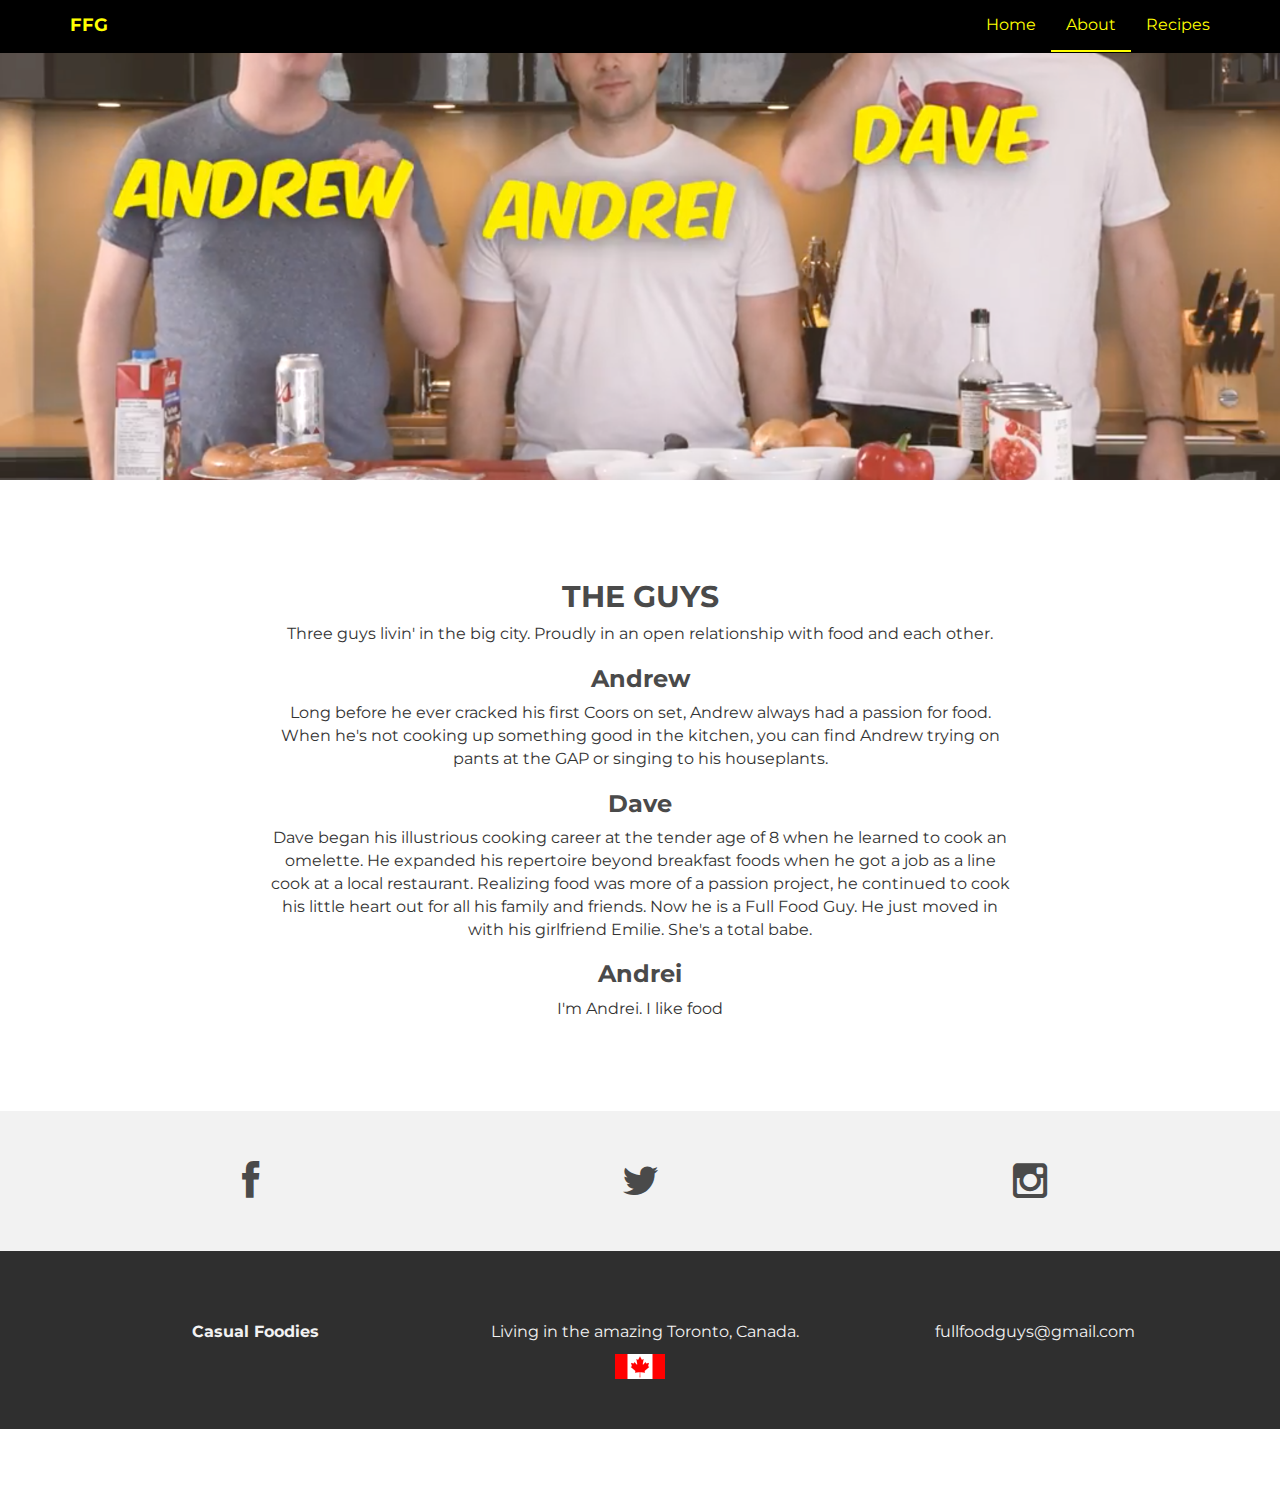
==== about.html @ eba43179 "Updated Andrew and Dave's bios" ====
<!DOCTYPE html>
<html lang="en">
  <head>
    <meta charset="utf-8">
    <meta http-equiv="X-UA-Compatible" content="IE=edge">
    <meta name="viewport" content="width=device-width, initial-scale=1">
    <meta name="description" content="">
    <meta name="author" content="">
    <link rel="shortcut icon" href="assets/ico/favicon.ico">

    <title>FFG | FULL FOOD GUYS</title>

    <!-- Bootstrap core CSS -->
    <link href="assets/css/bootstrap.css" rel="stylesheet">

    <!-- Custom styles for this template -->
    <link href="assets/css/style.css" rel="stylesheet">
    <link href="assets/css/font-awesome.min.css" rel="stylesheet">

    <!-- Just for debugging purposes. Don't actually copy this line! -->
    <!--[if lt IE 9]><script src="../../assets/js/ie8-responsive-file-warning.js"></script><![endif]-->

    <!-- HTML5 shim and Respond.js IE8 support of HTML5 elements and media queries -->
    <!--[if lt IE 9]>
      <script src="https://oss.maxcdn.com/libs/html5shiv/3.7.0/html5shiv.js"></script>
      <script src="https://oss.maxcdn.com/libs/respond.js/1.4.2/respond.min.js"></script>
    <![endif]-->
  </head>

  <body>

    <!-- Static navbar -->
    <div class="navbar navbar-default navbar-fixed-top" role="navigation">
      <div class="container">
        <div class="navbar-header">
          <button type="button" class="navbar-toggle" data-toggle="collapse" data-target=".navbar-collapse">
            <span class="sr-only">Toggle navigation</span>
            <span class="icon-bar"></span>
            <span class="icon-bar"></span>
            <span class="icon-bar"></span>
          </button>
          <a class="navbar-brand" href="index.html">FFG</a>
        </div>
        <div class="navbar-collapse collapse">
          <ul class="nav navbar-nav navbar-right">
            <li><a href="index.html">Home</a></li>
            <li class="active"><a href="about.html">About</a></li>
            <li><a href="index.html#works">Recipes</a></li>
          </ul>
        </div><!--/.nav-collapse -->
      </div>
    </div>


	<div id="aboutwrap">
	    <div class="container">
			<div class="row">
				<div class="col-lg-6 col-lg-offset-3">
				</div>
			</div><! --/row -->
	    </div> <!-- /container -->
	</div><! --/aboutwrap -->
	
	<div class="container">
		<div class="row centered mt mb">
			<div class="col-lg-8 col-lg-offset-2">
				<h2>THE GUYS</h2>
				<p>Three guys livin' in the big city. Proudly in an open relationship with food and each other.</p>
				<h3>Andrew</h3>
				<p>Long before he ever cracked his first Coors on set, Andrew always had a passion for food. When he's not cooking up something good in the kitchen, you can find Andrew trying on pants at the GAP or singing to his houseplants. </p>
				<h3>Dave</h3>
				<p>Dave began his illustrious cooking career at the tender age of 8 when he learned to cook an omelette. He expanded his repertoire beyond breakfast foods when he got a job as a line cook at a local restaurant. Realizing food was more of a passion project, he continued to cook his little heart out for all his family and friends. Now he is a Full Food Guy. He just moved in with his girlfriend Emilie. She's a total babe.</p>				
				<h3>Andrei</h3>
				<p>I'm Andrei. I like food</p>			
			</div>

		</div><! --/row -->
	</div><! --/container -->
	
	<div id="social">
		<div class="container">
			<div class="row centered">
				<div class="col-lg-4">
					<a href="https://www.facebook.com/fullfoodguys"><i class="fa fa-facebook"></i></a>
				</div>
				<div class="col-lg-4">
					<a href="https://twitter.com/fullfoodguys"><i class="fa fa-twitter"></i></a>
				</div>
				<div class="col-lg-4">
					<a href="https://www.instagram.com/fullfoodguys/"><i class="fa fa-instagram"></i></a>
				</div>
			</div><! --/row -->
		</div><! --/container -->
	</div><! --/social -->

	<div id="footerwrap">
		<div class="container">
			<div class="row centered">
				<div class="col-lg-4">
					<p><b>Casual Foodies</b></p>
				</div>
			
				<div class="col-lg-4">
					<p>Living in the amazing Toronto, Canada.</p>
					<img src="assets/img/canada_flag.png" class="img-responsive center-block">
				</div>
				<div class="col-lg-4">
					<p>fullfoodguys@gmail.com</p>
				</div>
			
			</div>
		
		</div>
	</div><! --/footerwrap -->
	


    <!-- Bootstrap core JavaScript
    ================================================== -->
    <!-- Placed at the end of the document so the pages load faster -->
    <script src="https://ajax.googleapis.com/ajax/libs/jquery/1.11.0/jquery.min.js"></script>
    <script src="assets/js/bootstrap.min.js"></script>
  </body>
</html>
---- assets/css/style.css ----
/*
 * Author: Carlos Alvarez
 * URL: http://Alvarez.is
 *
 * Project Name: NYC Design
 * Version: 1.0
 * Date: 04-20-2014
 * URL: 
 */


/* ==========================================================================
   Base Styles, Bootstrap Modifications & Fonts Import
   ========================================================================== */

@import url(http://fonts.googleapis.com/css?family=Montserrat:400,700);


::-moz-selection {
    background: #f2c2c9;
    color: #a4003a;
    text-shadow: none;
}

::selection {
    background: #16a085;
    color: #a4003a;
    text-shadow: none;
}

/*
 * A better looking default horizontal rule
 */

 hr {
    display: block;
    height: 1px;
    border: 0;
    border-top: 1px solid #ccc;
    margin: 1em 0;
    padding: 0;
}

.centered {
	text-align: center
}

.mt {
	margin-top: 80px;
}

.mb {
	margin-bottom: 80px;
}

/* ==========================================================================
   General styles
   ========================================================================== */


body {
    font-family: 'Montserrat', sans-serif;
    font-weight: 400;
    font-size: 16px;

    -webkit-font-smoothing: antialiased;
    -webkit-overflow-scrolling: touch;
}

h1, h2, h3, h4, h5, h6 {
	font-weight: 700;
    color: #4a4a4a;
}


.navbar-brand {
	font-weight: 700;
}

.navbar-default .navbar-brand {
	color: #ffff00;
}

.navbar-default {
	background-color: #000000;
	border-color: #000000;
}

.navbar-default .navbar-nav > .active > a, .navbar-default .navbar-nav > .active > a:hover, .navbar-default .navbar-nav > .active > a:focus {
	color: #ffff00;
	background-color: #000000;
	border-bottom: 2px solid #ffff00;
}

.navbar-default .navbar-nav > li > a {
	color: #ffff00;
}

/* ==========================================================================
   Wrap Sections
   ========================================================================== */

#headerwrap {
	/*background: url(../img/back.jpg) no-repeat center top;*/
	background-color:#000000;
	margin-top: -70px;
	padding-top: 250px;
	text-align:center;
	background-attachment: relative;
	background-position: center center;
	min-height: 650px;
	width: 100%;
	
    -webkit-background-size: 100%;
    -moz-background-size: 100%;
    -o-background-size: 100%;
    background-size: 100%;

    -webkit-background-size: cover;
    -moz-background-size: cover;
    -o-background-size: cover;
    background-size: cover;
}

#headerwrap h1 {
	color:#ffffff;
	padding-top: 10px;
	padding-bottom: 20px;
	letter-spacing: 4px;
	font-size: 80px;
	font-weight: bold;
}

#headerwrap h4 {
	font-weight: 400;
	color: #ffffff
}

#social {
	padding-top: 50px;
	padding-bottom: 50px;
	background-color: #f2f2f2;
}

#social i {
	font-size: 40px;
	color: #4a4a4a
}

#social i:hover {
	color: #1abc9c
}

#footerwrap {
	padding-top: 70px;
	padding-bottom: 50px;
	background-color: #2f2f2f;
}

#footerwrap p {
	color: #f2f2f2;
	margin-left: 10px;
}

#workwrap {	
	background: url(../img/work.jpg) no-repeat center top;
	margin-top: -70px;
	padding-top: 250px;
	text-align:center;
	background-attachment: relative;
	background-position: center center;
	min-height: 650px;
	width: 100%;
	
    -webkit-background-size: 100%;
    -moz-background-size: 100%;
    -o-background-size: 100%;
    background-size: 100%;

    -webkit-background-size: cover;
    -moz-background-size: cover;
    -o-background-size: cover;
    background-size: cover;
}

#workwrap h1 {
	color:#ffffff;
	padding-top: 10px;
	padding-bottom: 20px;
	letter-spacing: 4px;
	font-size: 80px;
	font-weight: bold;
}

#workwrap h4 {
	font-weight: 400;
	color: #ffffff
}

#aboutwrap {	
	background: url(../img/banner.png) no-repeat center top;
	margin-top: -70px;
	padding-top: 250px;
	text-align:center;
	background-attachment: relative;
	background-position: center center;
	min-height: 550px;
	width: 100%;
	
    -webkit-background-size: 100%;
    -moz-background-size: 100%;
    -o-background-size: 100%;
    background-size: 100%;

    -webkit-background-size: cover;
    -moz-background-size: cover;
    -o-background-size: cover;
    background-size: cover;
}




/* Gallery */
.gallery {
	margin-top: 30px;
}

.gallery img:hover {
	opacity: 0.4;
}
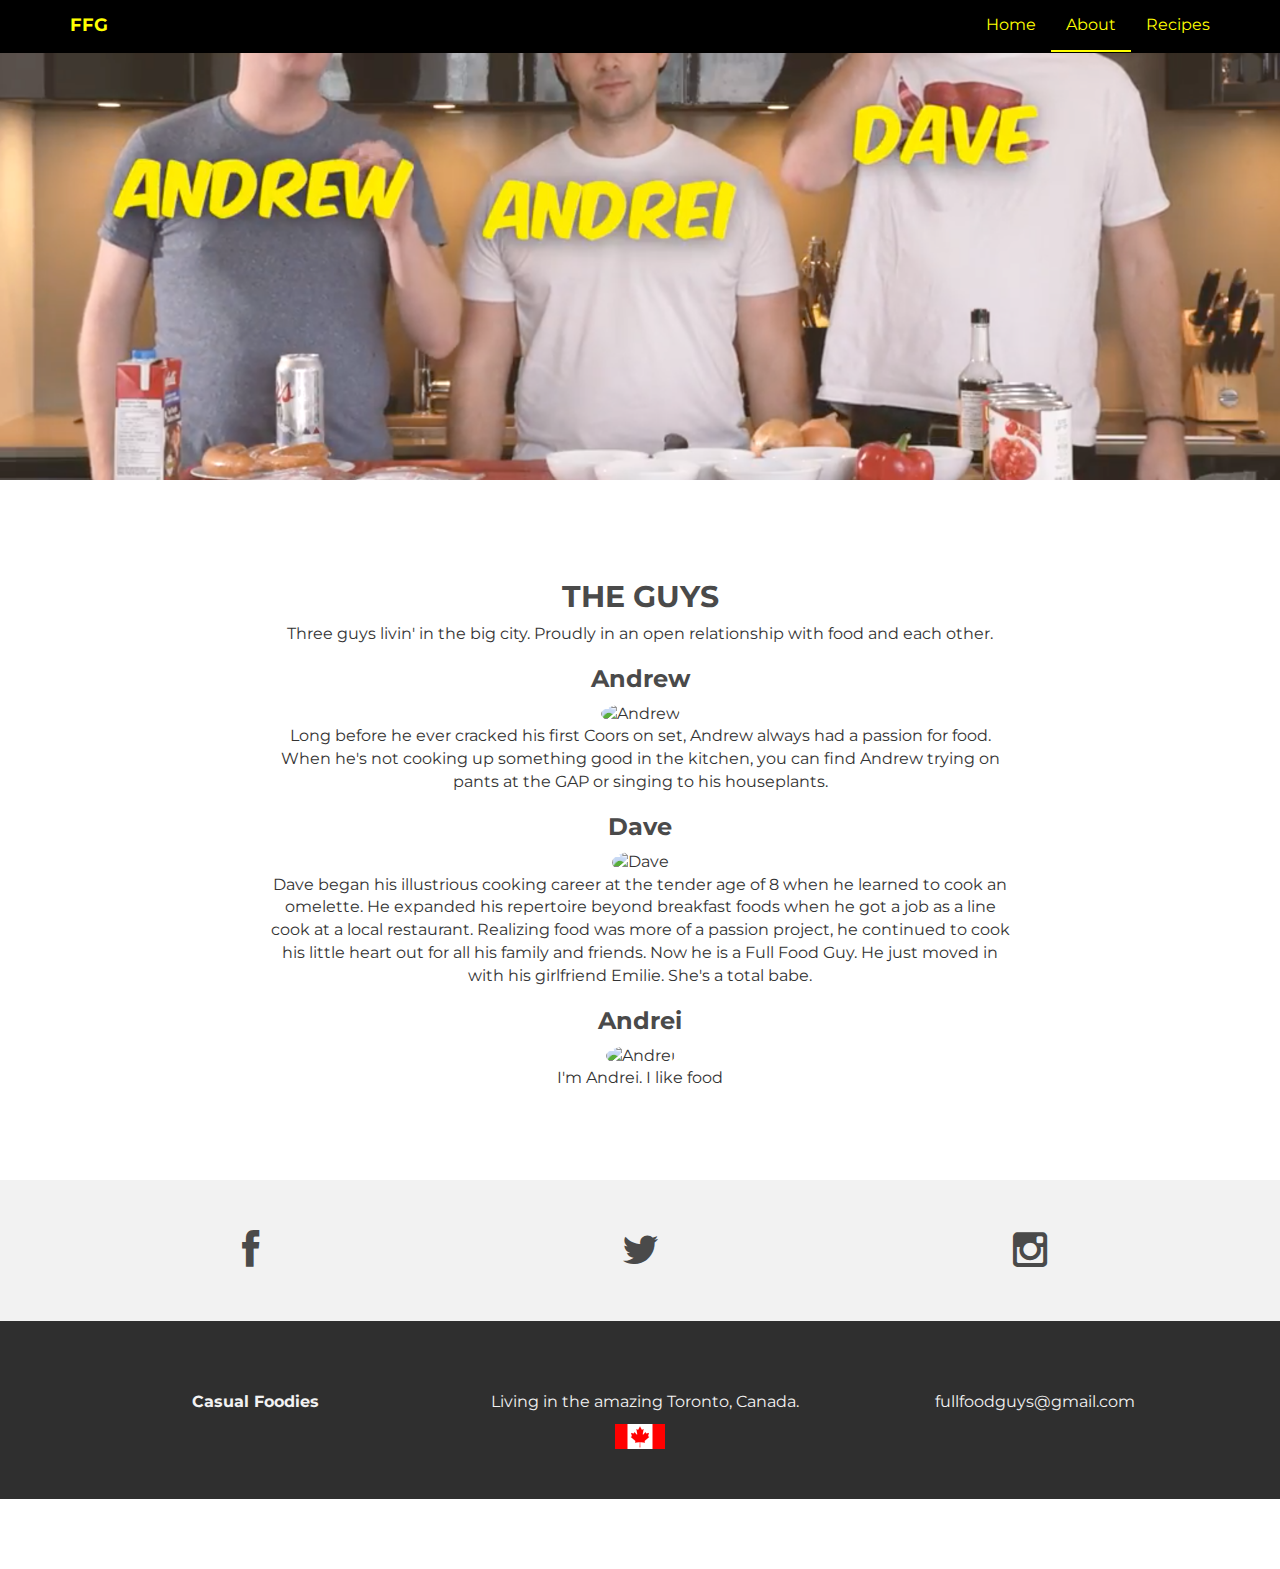
==== commit 63b5aa69: "Images added to bios" ====
--- a/about.html
+++ b/about.html
@@ -67,10 +67,13 @@
 				<h2>THE GUYS</h2>
 				<p>Three guys livin' in the big city. Proudly in an open relationship with food and each other.</p>
 				<h3>Andrew</h3>
+				<img src="guy.jpg" class="img-circle" alt="Andrew" width="304" height="236">
 				<p>Long before he ever cracked his first Coors on set, Andrew always had a passion for food. When he's not cooking up something good in the kitchen, you can find Andrew trying on pants at the GAP or singing to his houseplants. </p>
 				<h3>Dave</h3>
+				<img src="guy.jpg" class="img-circle" alt="Dave" width="304" height="236">
 				<p>Dave began his illustrious cooking career at the tender age of 8 when he learned to cook an omelette. He expanded his repertoire beyond breakfast foods when he got a job as a line cook at a local restaurant. Realizing food was more of a passion project, he continued to cook his little heart out for all his family and friends. Now he is a Full Food Guy. He just moved in with his girlfriend Emilie. She's a total babe.</p>				
 				<h3>Andrei</h3>
+				<img src="guy.jpg" class="img-circle" alt="Andrei" width="304" height="236">
 				<p>I'm Andrei. I like food</p>			
 			</div>
 
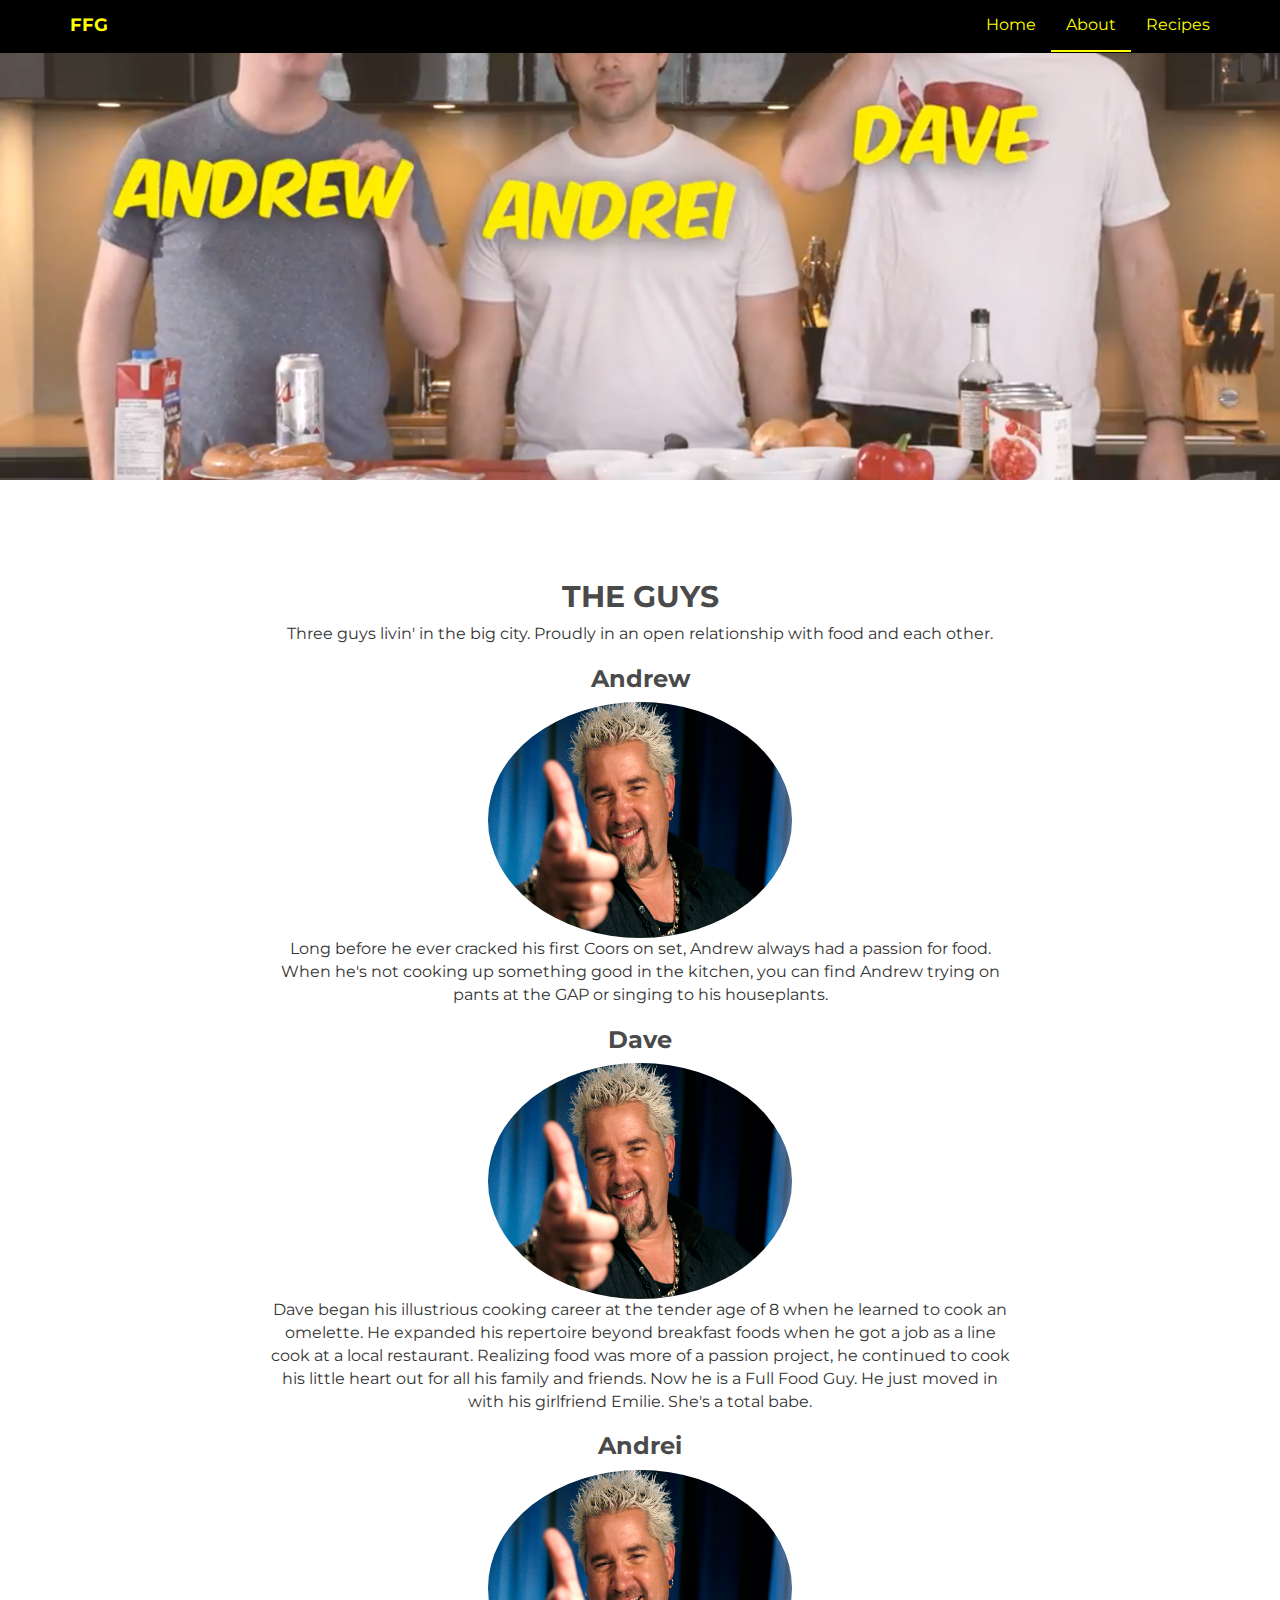
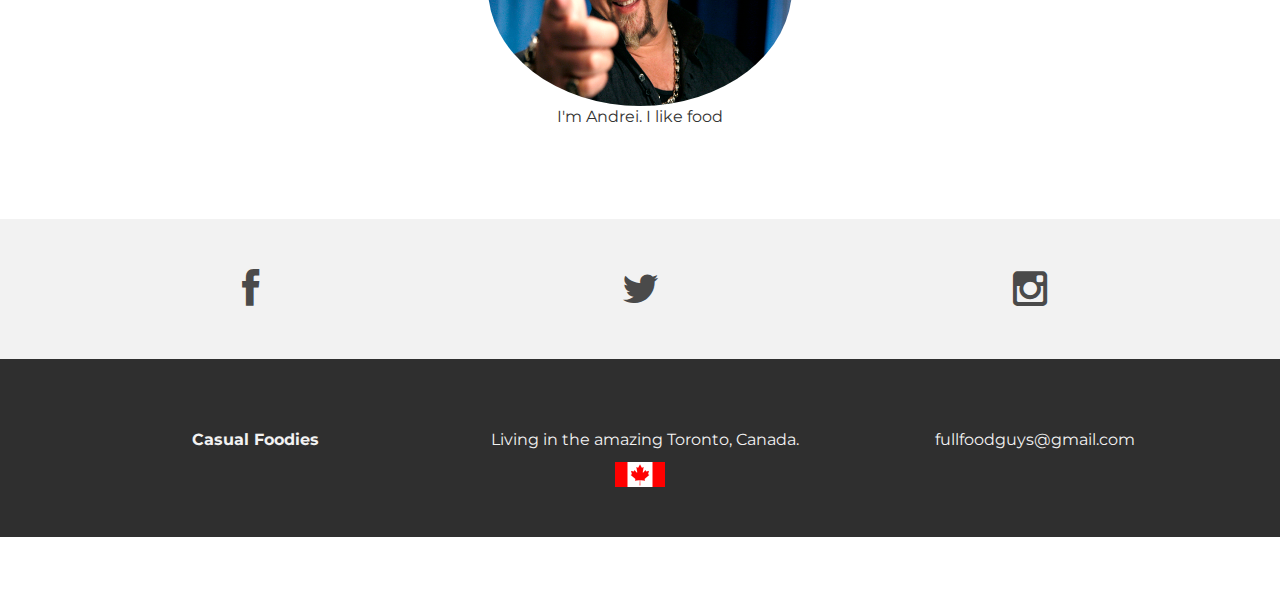
==== commit af5d10d8: "image path changed -tis" ====
--- a/about.html
+++ b/about.html
@@ -67,13 +67,13 @@
 				<h2>THE GUYS</h2>
 				<p>Three guys livin' in the big city. Proudly in an open relationship with food and each other.</p>
 				<h3>Andrew</h3>
-				<img src="guy.jpg" class="img-circle" alt="Andrew" width="304" height="236">
+				<img src="assets/img/guy.jpg" class="img-circle" alt="Andrew" width="304" height="236">
 				<p>Long before he ever cracked his first Coors on set, Andrew always had a passion for food. When he's not cooking up something good in the kitchen, you can find Andrew trying on pants at the GAP or singing to his houseplants. </p>
 				<h3>Dave</h3>
-				<img src="guy.jpg" class="img-circle" alt="Dave" width="304" height="236">
+				<img src="assets/img/guy.jpg" class="img-circle" alt="Dave" width="304" height="236">
 				<p>Dave began his illustrious cooking career at the tender age of 8 when he learned to cook an omelette. He expanded his repertoire beyond breakfast foods when he got a job as a line cook at a local restaurant. Realizing food was more of a passion project, he continued to cook his little heart out for all his family and friends. Now he is a Full Food Guy. He just moved in with his girlfriend Emilie. She's a total babe.</p>				
 				<h3>Andrei</h3>
-				<img src="guy.jpg" class="img-circle" alt="Andrei" width="304" height="236">
+				<img src="assets/img/guy.jpg" class="img-circle" alt="Andrei" width="304" height="236">
 				<p>I'm Andrei. I like food</p>			
 			</div>
 
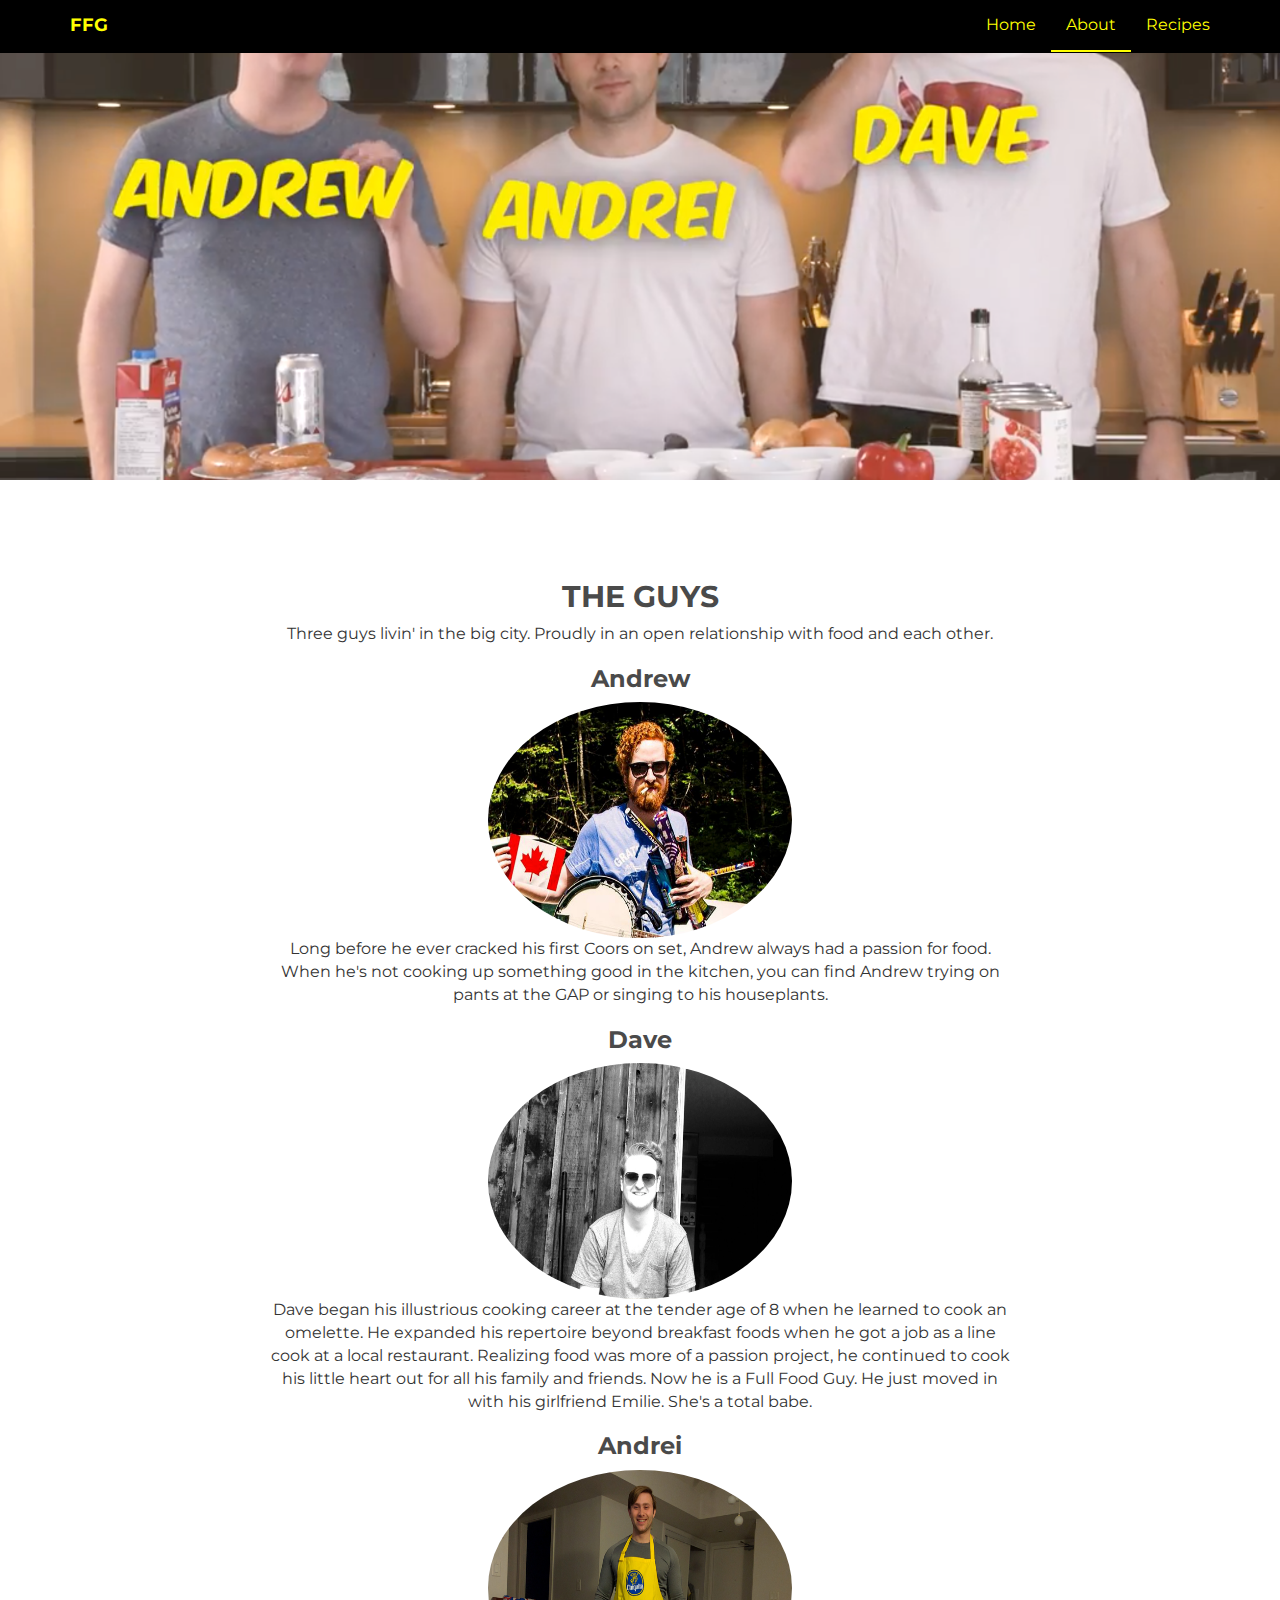
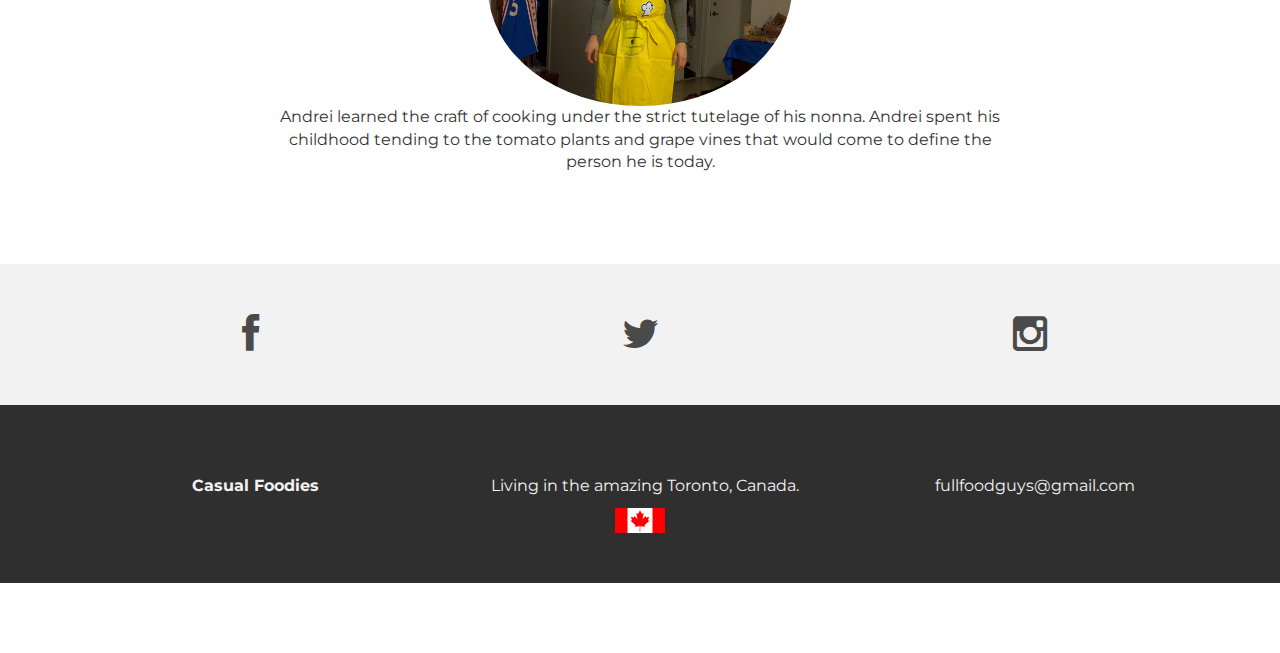
==== commit 42110585: "updated bios and pics" ====
--- a/about.html
+++ b/about.html
@@ -67,14 +67,14 @@
 				<h2>THE GUYS</h2>
 				<p>Three guys livin' in the big city. Proudly in an open relationship with food and each other.</p>
 				<h3>Andrew</h3>
-				<img src="assets/img/guy.jpg" class="img-circle" alt="Andrew" width="304" height="236">
+				<img src="assets/img/andrew.jpg" class="img-circle" alt="Andrew" width="304" height="236">
 				<p>Long before he ever cracked his first Coors on set, Andrew always had a passion for food. When he's not cooking up something good in the kitchen, you can find Andrew trying on pants at the GAP or singing to his houseplants. </p>
 				<h3>Dave</h3>
-				<img src="assets/img/guy.jpg" class="img-circle" alt="Dave" width="304" height="236">
+				<img src="assets/img/dave.jpg" class="img-circle" alt="Dave" width="304" height="236">
 				<p>Dave began his illustrious cooking career at the tender age of 8 when he learned to cook an omelette. He expanded his repertoire beyond breakfast foods when he got a job as a line cook at a local restaurant. Realizing food was more of a passion project, he continued to cook his little heart out for all his family and friends. Now he is a Full Food Guy. He just moved in with his girlfriend Emilie. She's a total babe.</p>				
 				<h3>Andrei</h3>
-				<img src="assets/img/guy.jpg" class="img-circle" alt="Andrei" width="304" height="236">
-				<p>I'm Andrei. I like food</p>			
+				<img src="assets/img/andrei.jpg" class="img-circle" alt="Andrei" width="304" height="236">
+				<p>Andrei learned the craft of cooking under the strict tutelage of his nonna. Andrei spent his childhood tending to the tomato plants and grape vines that would come to define the person he is today.</p>			
 			</div>
 
 		</div><! --/row -->
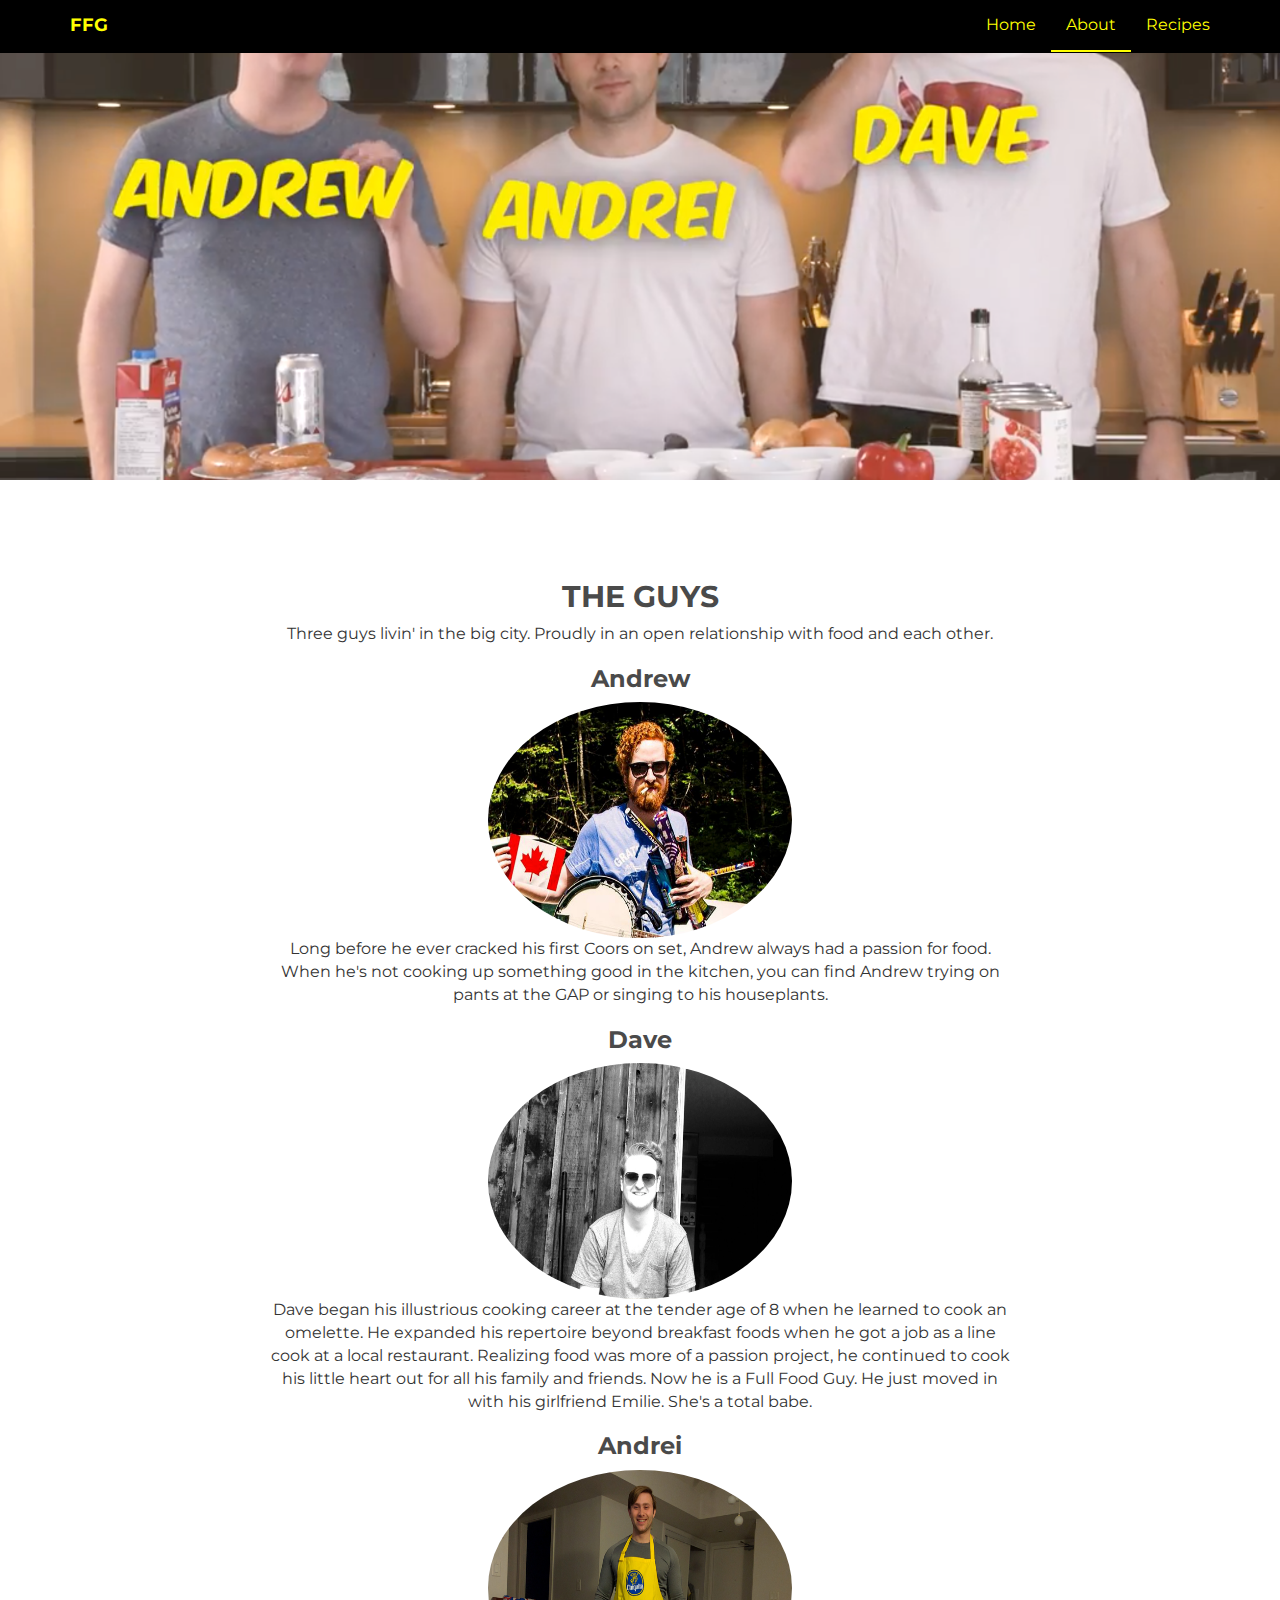
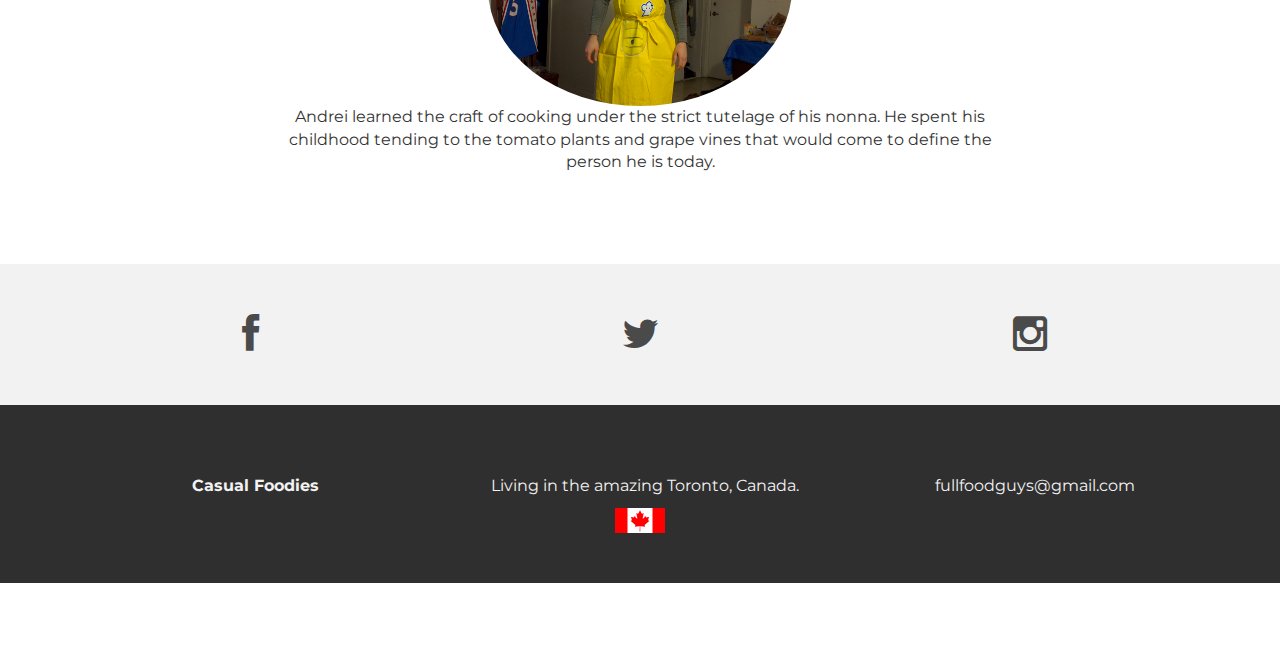
==== commit 294aeaca: "updated Drei's bio" ====
--- a/about.html
+++ b/about.html
@@ -74,7 +74,7 @@
 				<p>Dave began his illustrious cooking career at the tender age of 8 when he learned to cook an omelette. He expanded his repertoire beyond breakfast foods when he got a job as a line cook at a local restaurant. Realizing food was more of a passion project, he continued to cook his little heart out for all his family and friends. Now he is a Full Food Guy. He just moved in with his girlfriend Emilie. She's a total babe.</p>				
 				<h3>Andrei</h3>
 				<img src="assets/img/andrei.jpg" class="img-circle" alt="Andrei" width="304" height="236">
-				<p>Andrei learned the craft of cooking under the strict tutelage of his nonna. Andrei spent his childhood tending to the tomato plants and grape vines that would come to define the person he is today.</p>			
+				<p>Andrei learned the craft of cooking under the strict tutelage of his nonna. He spent his childhood tending to the tomato plants and grape vines that would come to define the person he is today.</p>			
 			</div>
 
 		</div><! --/row -->
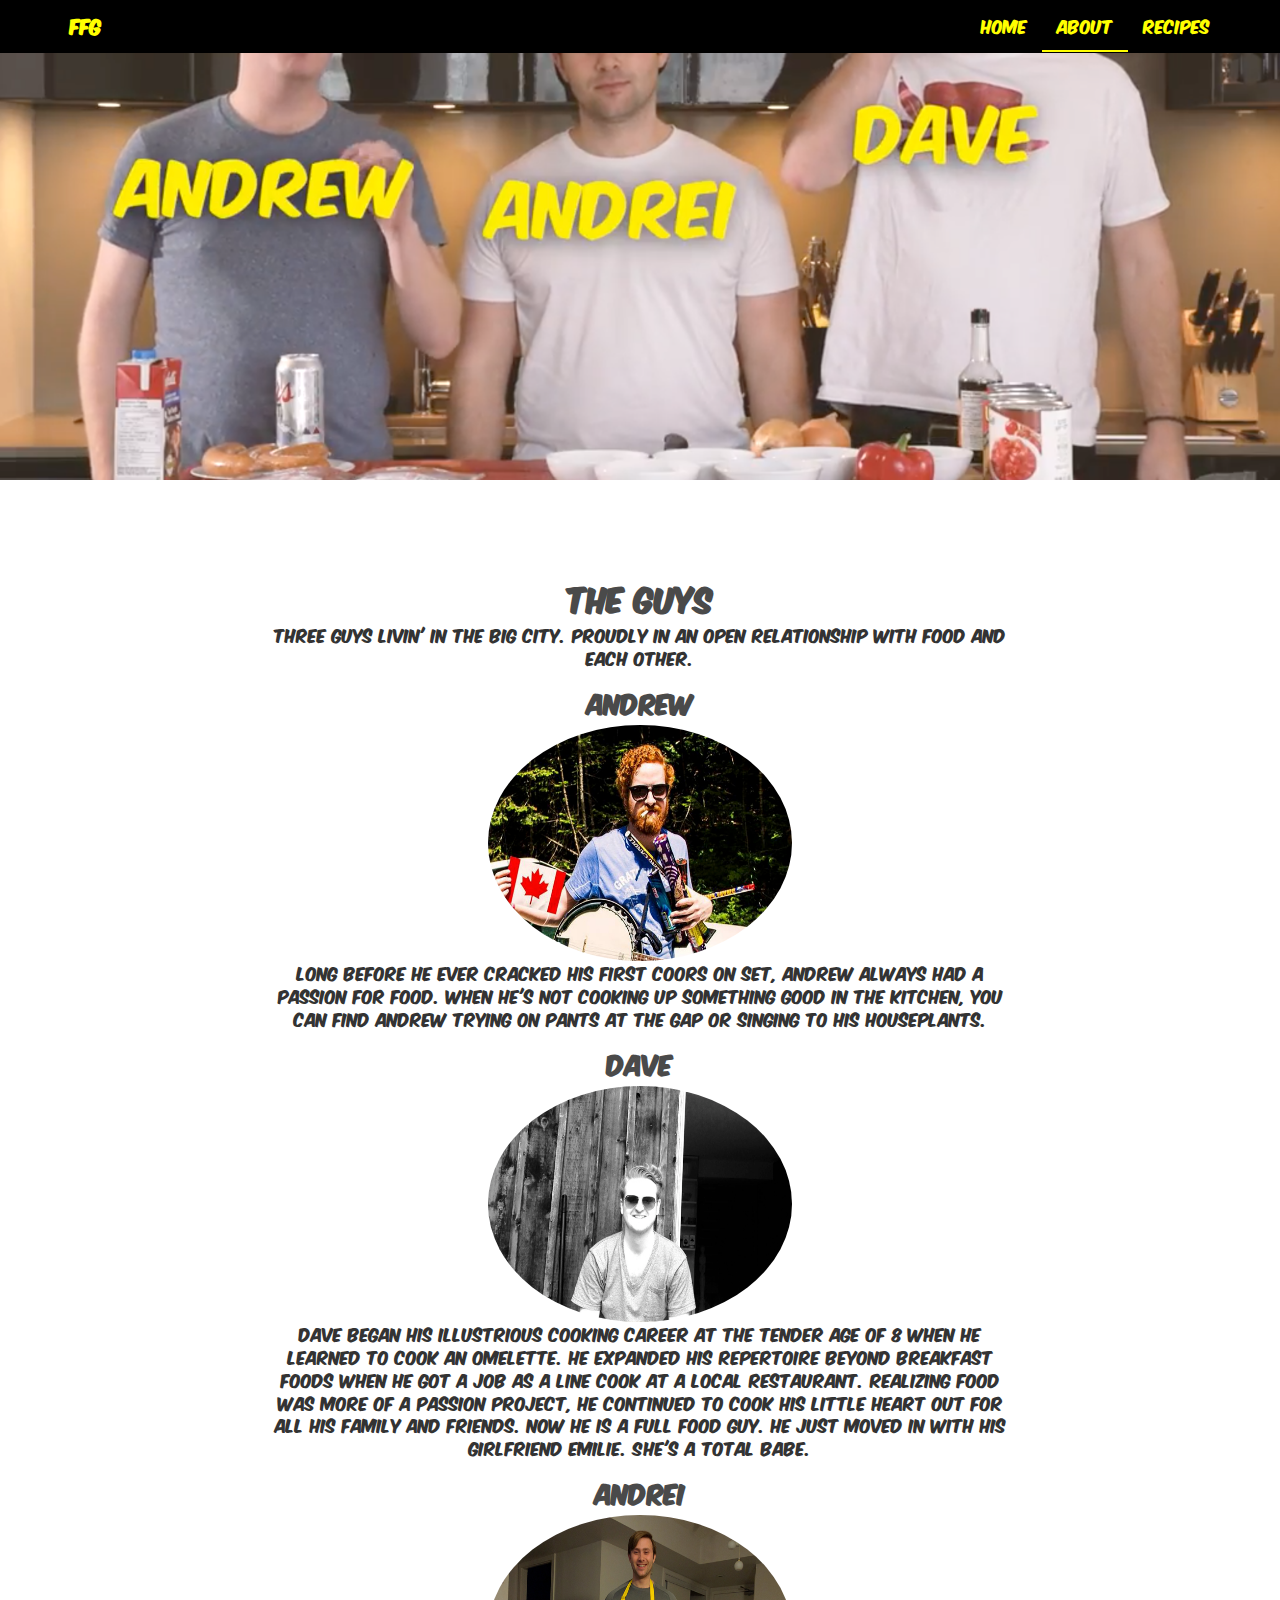
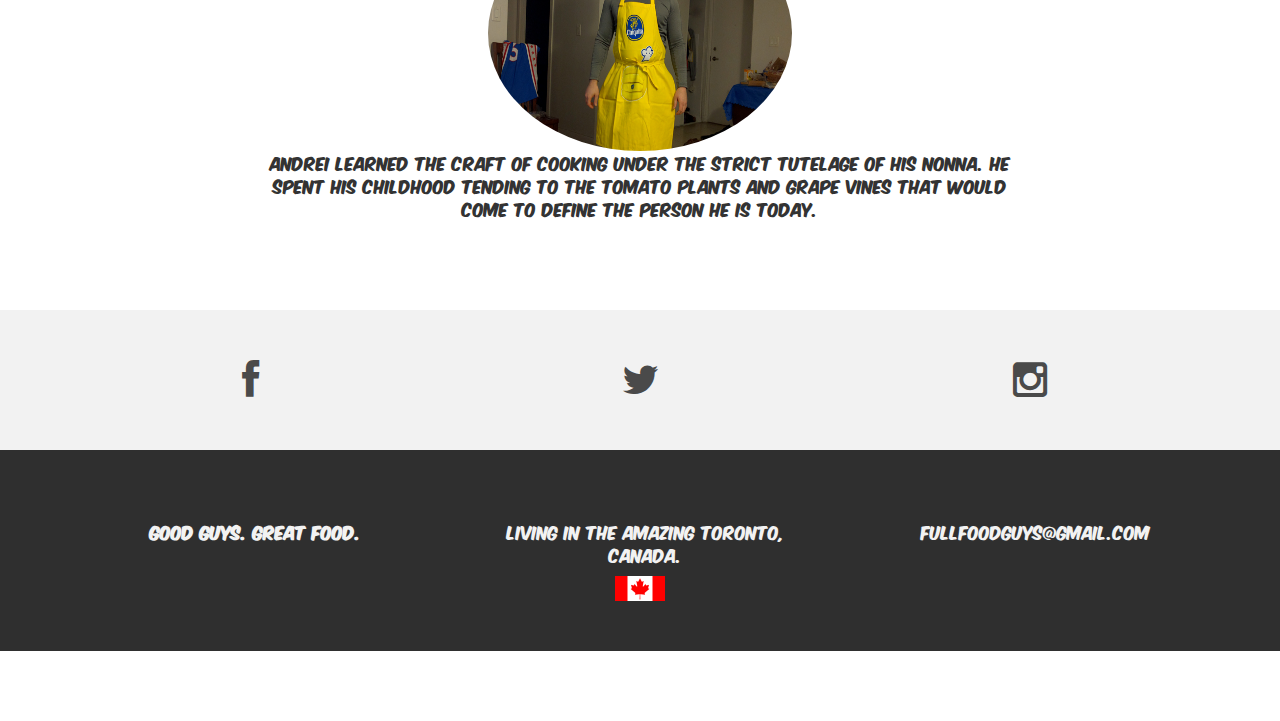
==== commit 122ac050: "changed footer -adg" ====
--- a/about.html
+++ b/about.html
@@ -100,7 +100,7 @@
 		<div class="container">
 			<div class="row centered">
 				<div class="col-lg-4">
-					<p><b>Casual Foodies</b></p>
+					<p><b>Good guys. Great food.</b></p>
 				</div>
 			
 				<div class="col-lg-4">
--- a/assets/css/style.css
+++ b/assets/css/style.css
@@ -1,19 +1,14 @@
-/*
- * Author: Carlos Alvarez
- * URL: http://Alvarez.is
- *
- * Project Name: NYC Design
- * Version: 1.0
- * Date: 04-20-2014
- * URL: 
- */
-
 
 /* ==========================================================================
    Base Styles, Bootstrap Modifications & Fonts Import
    ========================================================================== */
 
-@import url(http://fonts.googleapis.com/css?family=Montserrat:400,700);
+/*@import url(http://fonts.googleapis.com/css?family=Montserrat:400,700);*/
+
+@font-face{
+	font-family:'FFFont';
+	src: url('../fonts/KOMIKAX_.ttf');
+}
 
 
 ::-moz-selection {
@@ -59,7 +54,7 @@
 
 
 body {
-    font-family: 'Montserrat', sans-serif;
+    font-family: 'FFFont', sans-serif; !important
     font-weight: 400;
     font-size: 16px;
 
@@ -101,8 +96,8 @@
    ========================================================================== */
 
 #headerwrap {
-	/*background: url(../img/back.jpg) no-repeat center top;*/
-	background-color:#000000;
+	background: url(../img/wingsbanner.jpg) no-repeat center top;
+	/*background-color:#000000;*/
 	margin-top: -70px;
 	padding-top: 250px;
 	text-align:center;
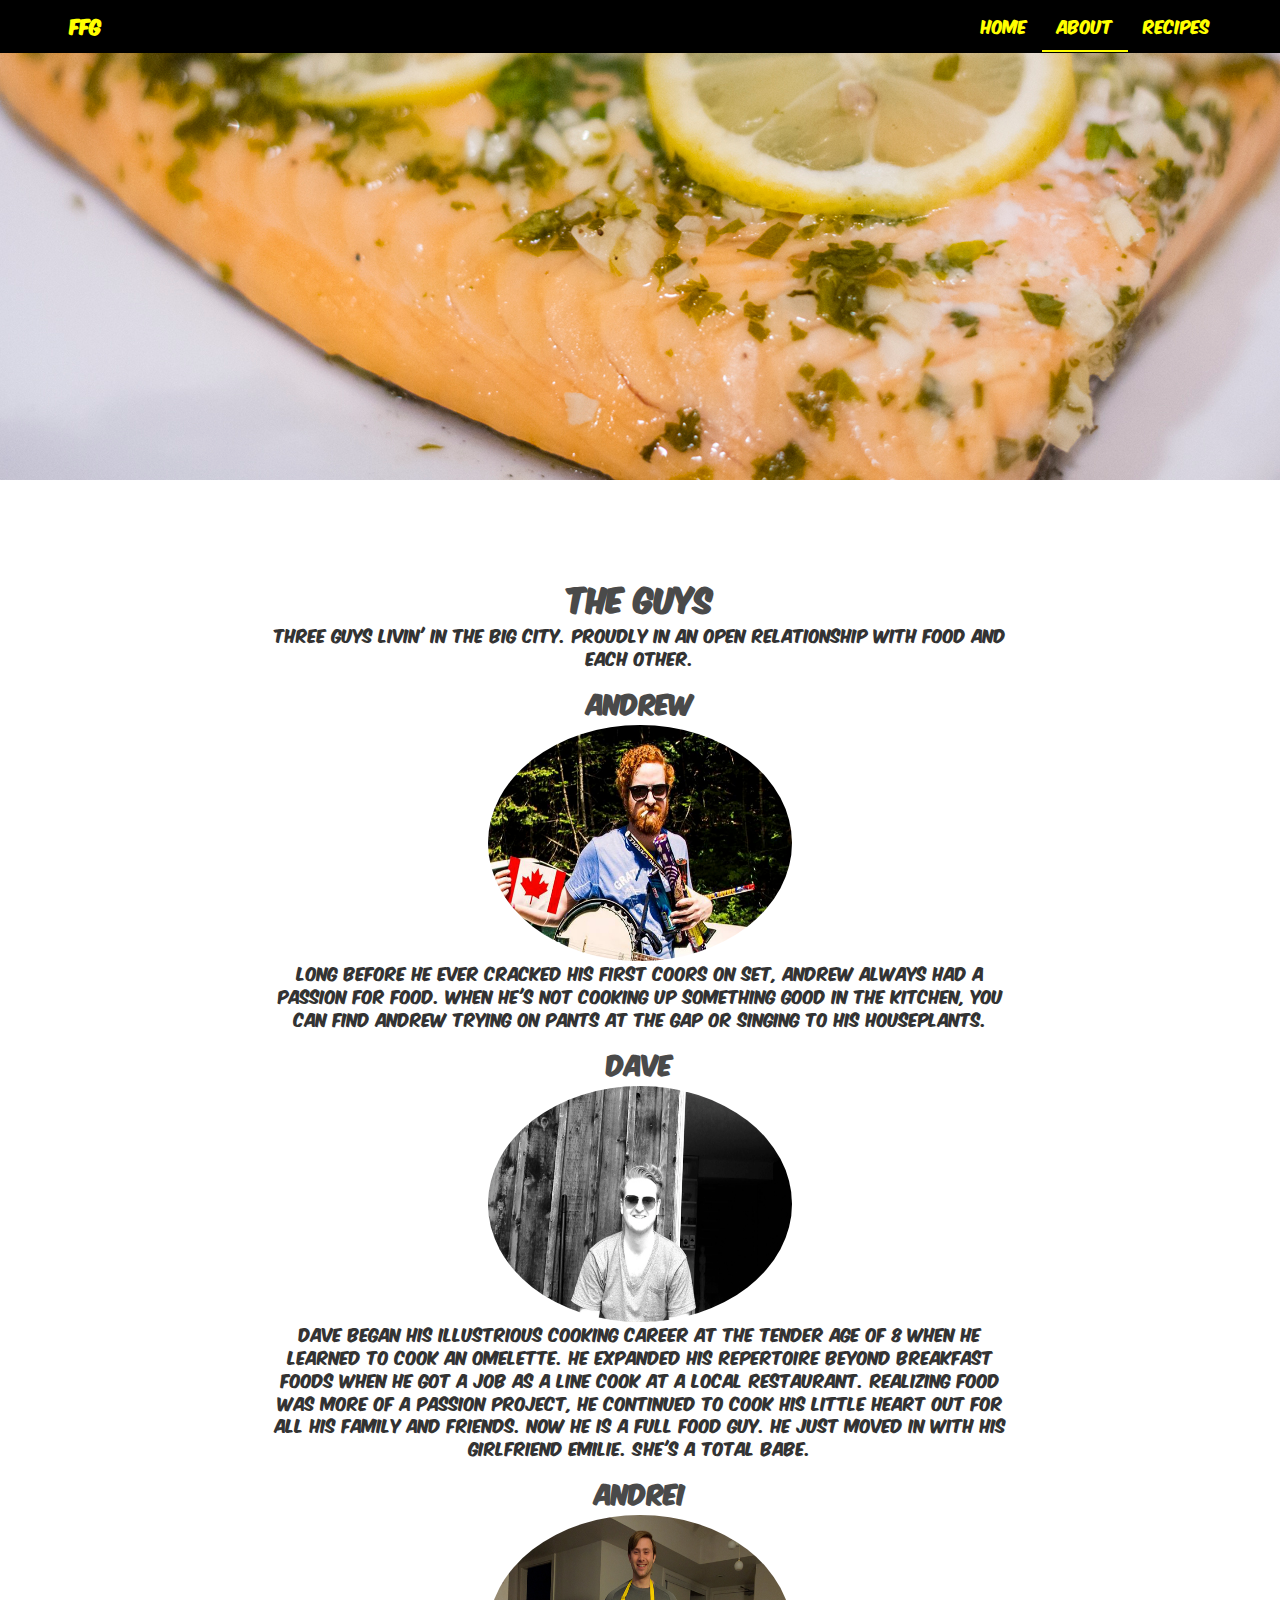
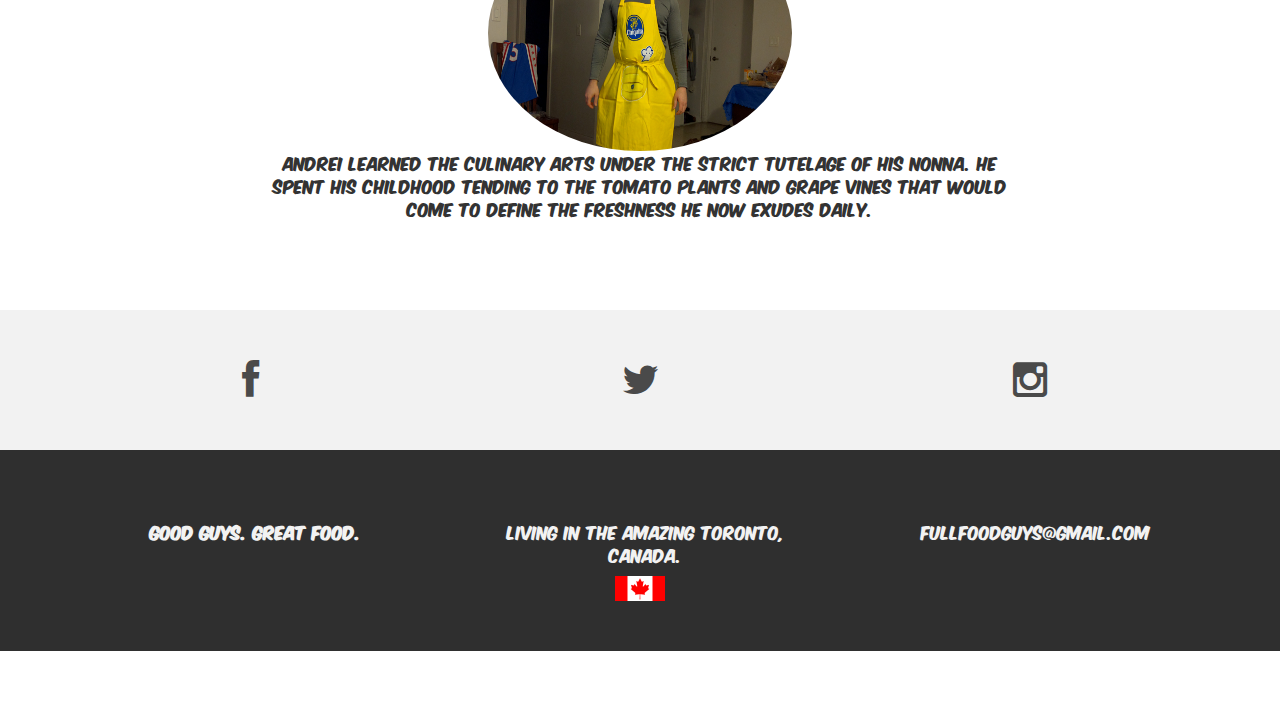
==== commit 5c4a635c: "Update about.html" ====
--- a/about.html
+++ b/about.html
@@ -74,7 +74,7 @@
 				<p>Dave began his illustrious cooking career at the tender age of 8 when he learned to cook an omelette. He expanded his repertoire beyond breakfast foods when he got a job as a line cook at a local restaurant. Realizing food was more of a passion project, he continued to cook his little heart out for all his family and friends. Now he is a Full Food Guy. He just moved in with his girlfriend Emilie. She's a total babe.</p>				
 				<h3>Andrei</h3>
 				<img src="assets/img/andrei.jpg" class="img-circle" alt="Andrei" width="304" height="236">
-				<p>Andrei learned the craft of cooking under the strict tutelage of his nonna. He spent his childhood tending to the tomato plants and grape vines that would come to define the person he is today.</p>			
+				<p>Andrei learned the culinary arts under the strict tutelage of his nonna. He spent his childhood tending to the tomato plants and grape vines that would come to define the freshness he now exudes daily.</p>			
 			</div>
 
 		</div><! --/row -->
--- a/assets/css/style.css
+++ b/assets/css/style.css
@@ -193,7 +193,7 @@
 }
 
 #aboutwrap {	
-	background: url(../img/banner.png) no-repeat center top;
+	background: url(../img/salmon.jpg) no-repeat center top;
 	margin-top: -70px;
 	padding-top: 250px;
 	text-align:center;
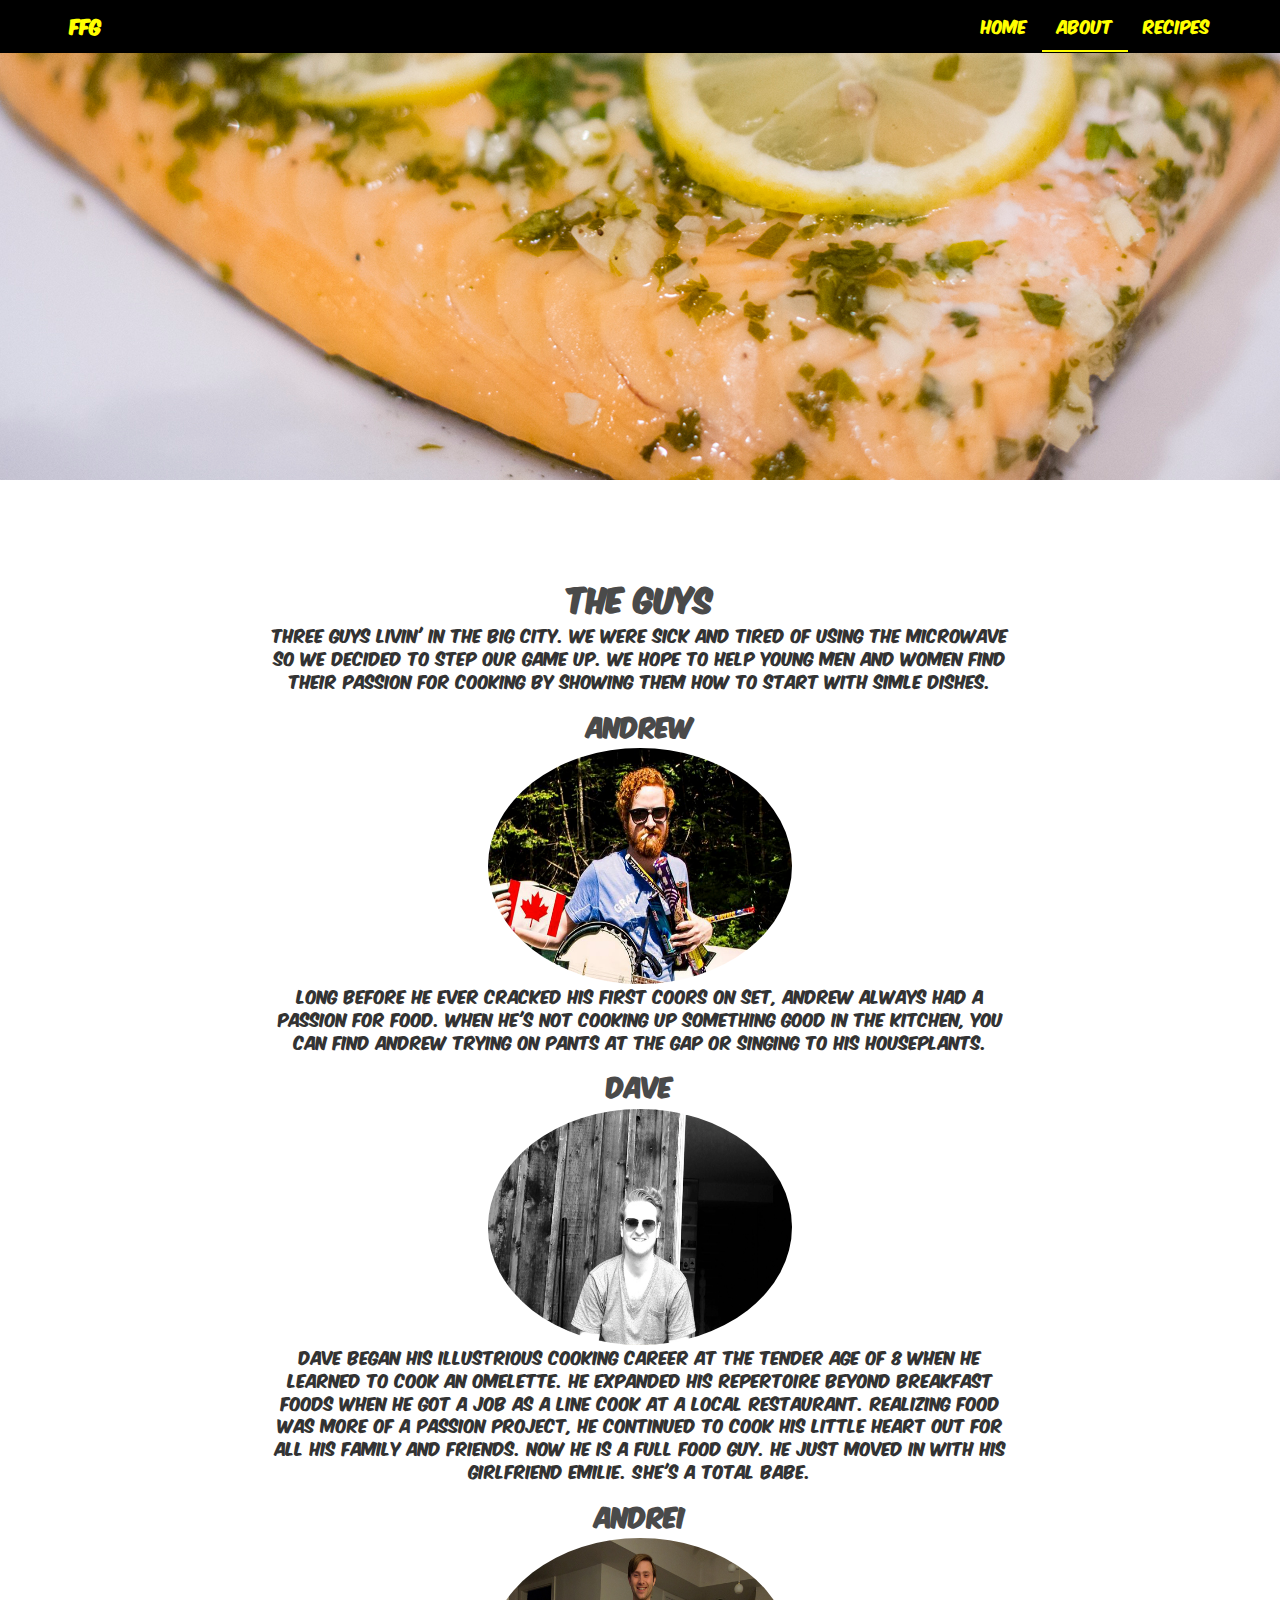
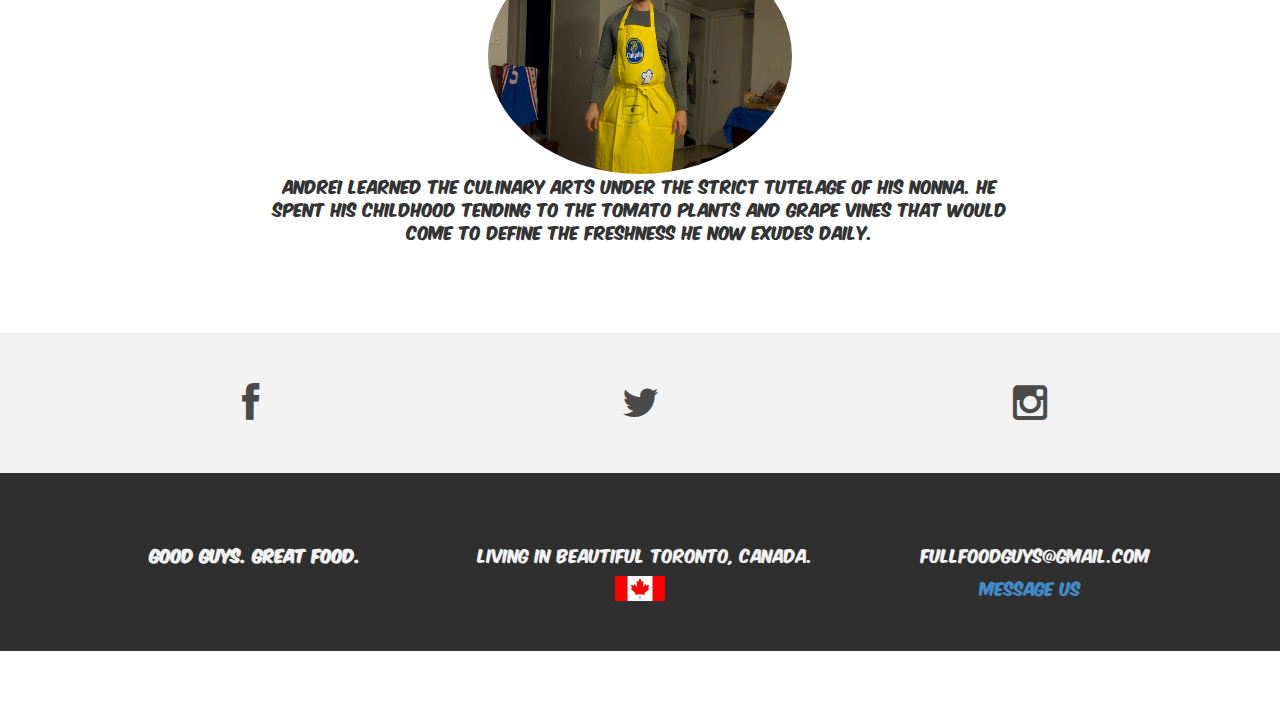
==== commit 3fa9b325: "Update about -tis" ====
--- a/about.html
+++ b/about.html
@@ -65,16 +65,16 @@
 		<div class="row centered mt mb">
 			<div class="col-lg-8 col-lg-offset-2">
 				<h2>THE GUYS</h2>
-				<p>Three guys livin' in the big city. Proudly in an open relationship with food and each other.</p>
+				<p class="aboutP">Three guys livin' in the big city. We were sick and tired of using the microwave so we decided to step our game up. We hope to help young men and women find their passion for cooking by showing them how to start with simle dishes.</p>
 				<h3>Andrew</h3>
 				<img src="assets/img/andrew.jpg" class="img-circle" alt="Andrew" width="304" height="236">
-				<p>Long before he ever cracked his first Coors on set, Andrew always had a passion for food. When he's not cooking up something good in the kitchen, you can find Andrew trying on pants at the GAP or singing to his houseplants. </p>
+				<p class="aboutP">Long before he ever cracked his first Coors on set, Andrew always had a passion for food. When he's not cooking up something good in the kitchen, you can find Andrew trying on pants at the GAP or singing to his houseplants. </p>
 				<h3>Dave</h3>
 				<img src="assets/img/dave.jpg" class="img-circle" alt="Dave" width="304" height="236">
-				<p>Dave began his illustrious cooking career at the tender age of 8 when he learned to cook an omelette. He expanded his repertoire beyond breakfast foods when he got a job as a line cook at a local restaurant. Realizing food was more of a passion project, he continued to cook his little heart out for all his family and friends. Now he is a Full Food Guy. He just moved in with his girlfriend Emilie. She's a total babe.</p>				
+				<p class="aboutP">Dave began his illustrious cooking career at the tender age of 8 when he learned to cook an omelette. He expanded his repertoire beyond breakfast foods when he got a job as a line cook at a local restaurant. Realizing food was more of a passion project, he continued to cook his little heart out for all his family and friends. Now he is a Full Food Guy. He just moved in with his girlfriend Emilie. She's a total babe.</p>				
 				<h3>Andrei</h3>
 				<img src="assets/img/andrei.jpg" class="img-circle" alt="Andrei" width="304" height="236">
-				<p>Andrei learned the culinary arts under the strict tutelage of his nonna. He spent his childhood tending to the tomato plants and grape vines that would come to define the freshness he now exudes daily.</p>			
+				<p class="aboutP">Andrei learned the culinary arts under the strict tutelage of his nonna. He spent his childhood tending to the tomato plants and grape vines that would come to define the freshness he now exudes daily.</p>			
 			</div>
 
 		</div><! --/row -->
@@ -104,11 +104,12 @@
 				</div>
 			
 				<div class="col-lg-4">
-					<p>Living in the amazing Toronto, Canada.</p>
+					<p>Living in beautiful Toronto, Canada.</p>
 					<img src="assets/img/canada_flag.png" class="img-responsive center-block">
 				</div>
 				<div class="col-lg-4">
 					<p>fullfoodguys@gmail.com</p>
+					<a href="https://m.me/fullfoodguys">Message us</a>
 				</div>
 			
 			</div>
